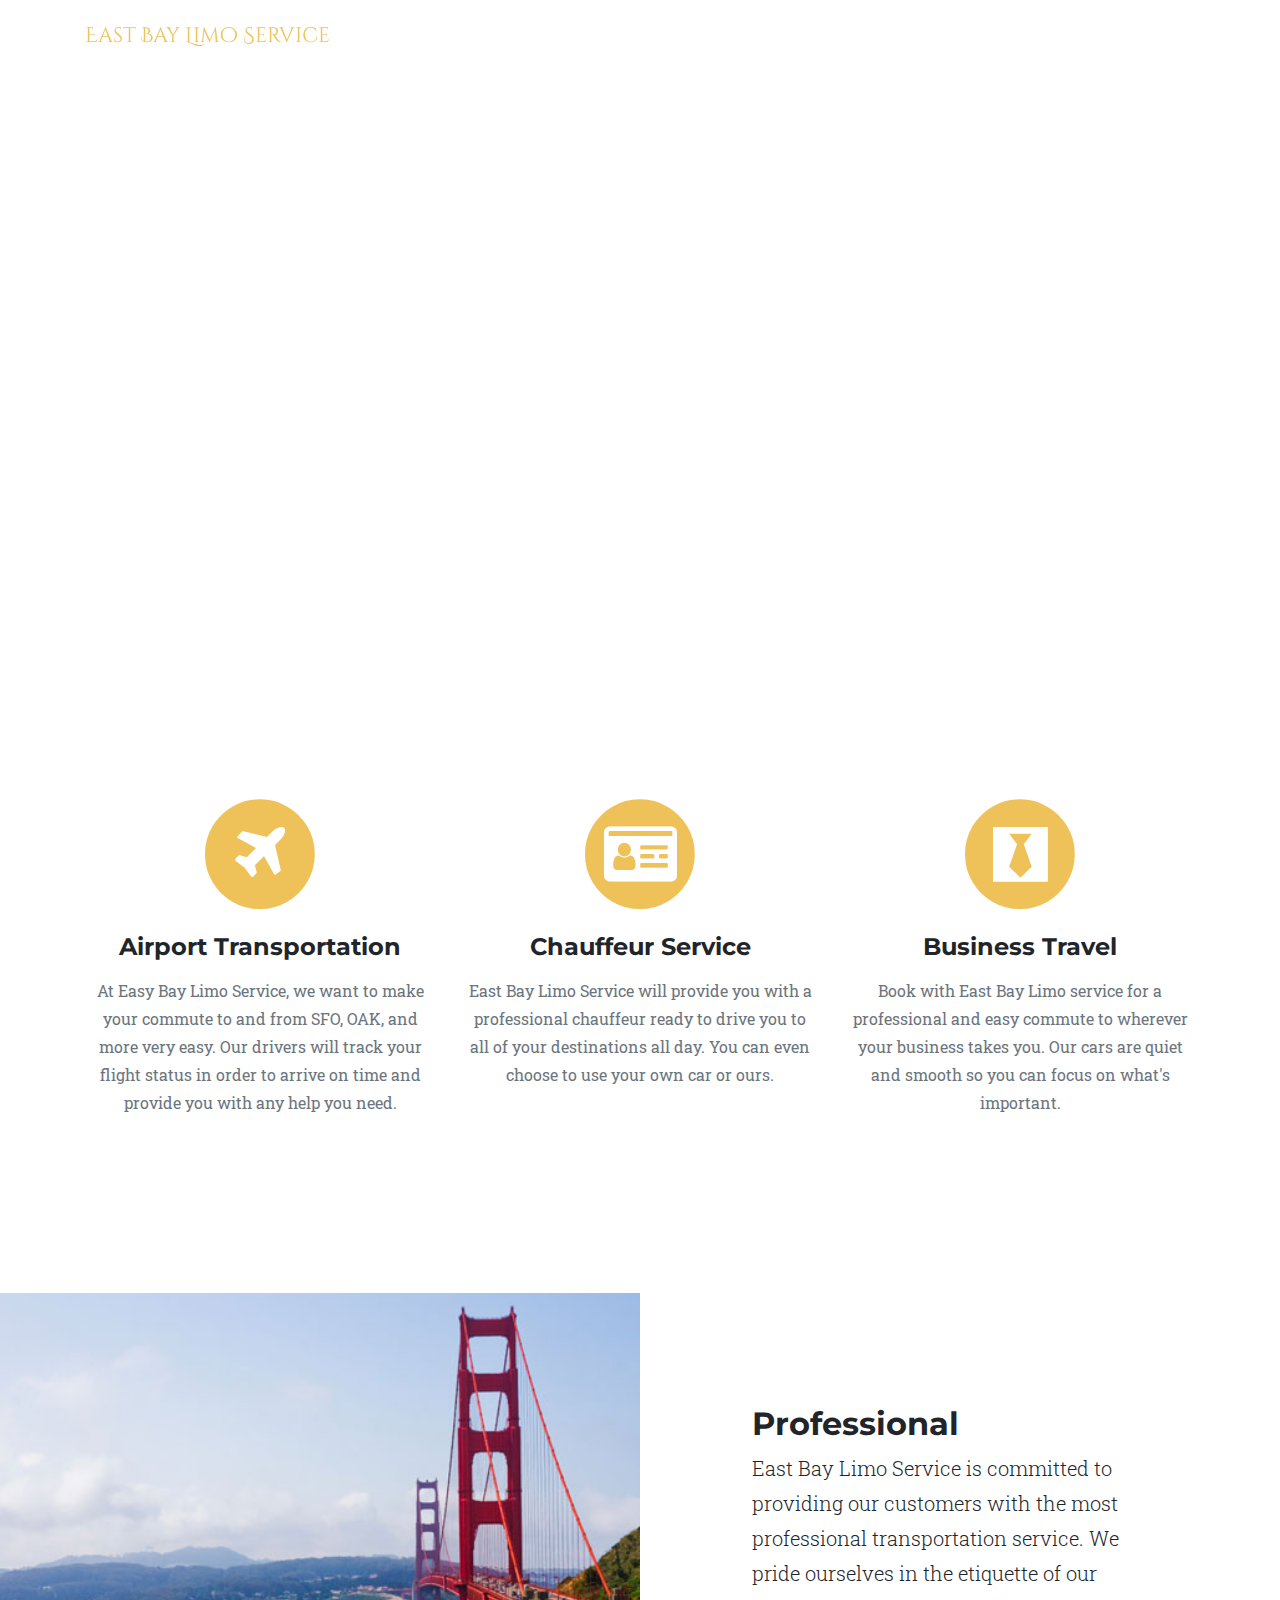
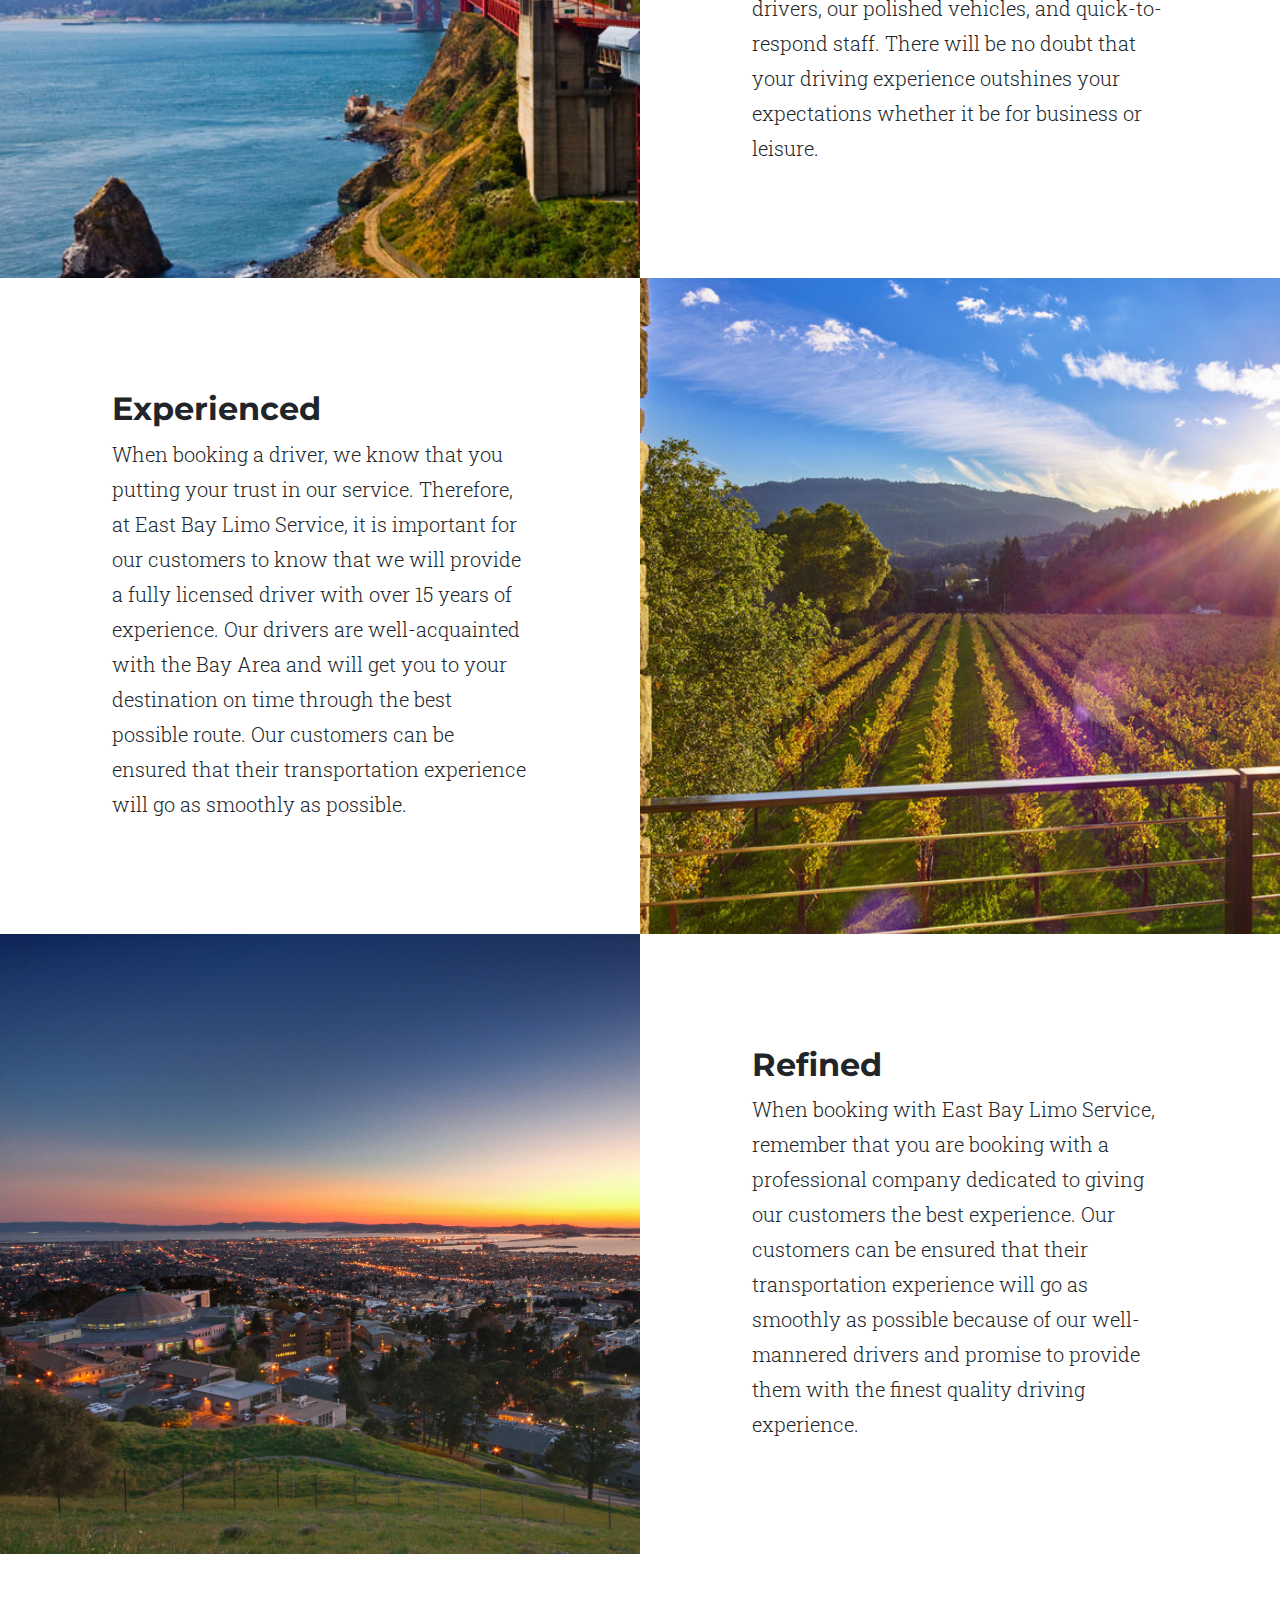
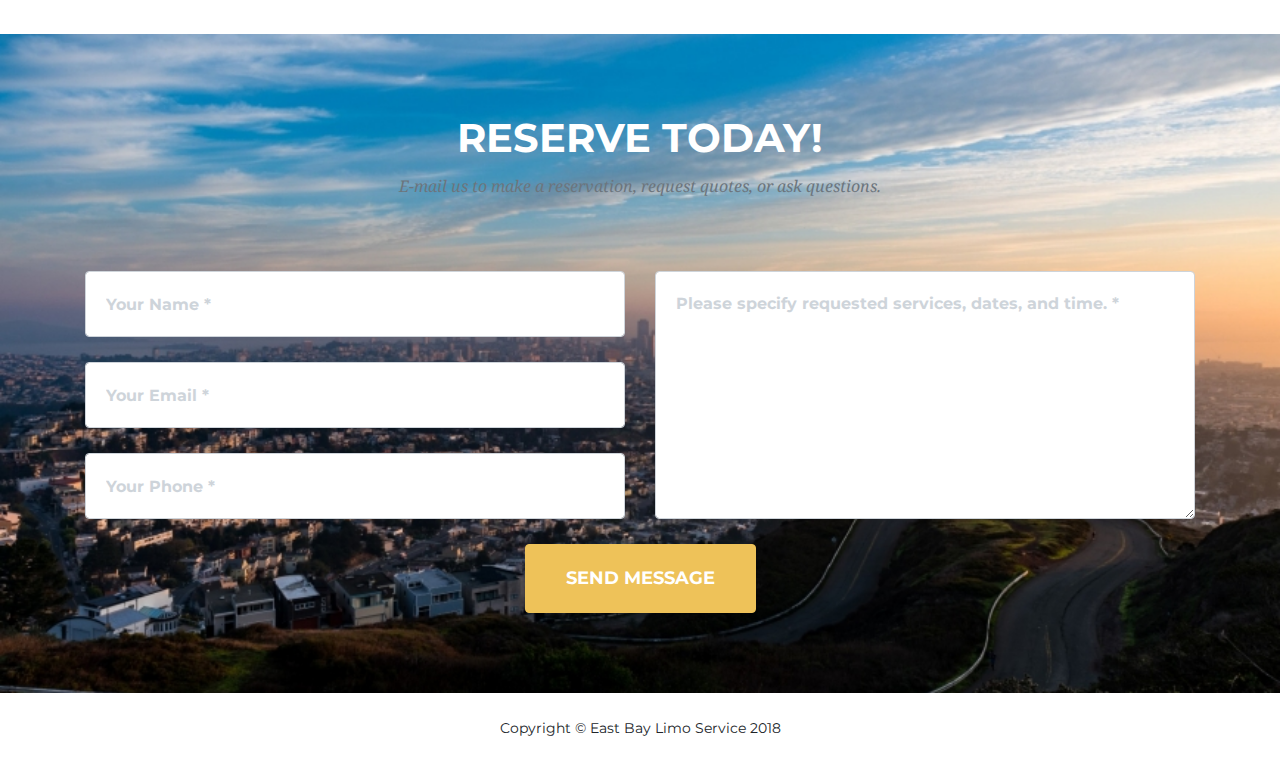
==== index.html @ e9b6e44f "initial commit" ====
<!DOCTYPE html>
<html lang="en">

  <head>
    <link rel="shortcut icon" type="image/x-icon" href="img/favicon.png">
    <meta charset="utf-8">
    <meta name="viewport" content="width=device-width, initial-scale=1, shrink-to-fit=no">
    <meta name="description" content="">
    <meta name="author" content="">

    <title>East Bay Limo Service</title>

    <!-- Bootstrap core CSS -->
    <link href="vendor/bootstrap/css/bootstrap.min.css" rel="stylesheet">

    <!-- Custom fonts for this template -->
    <link href="vendor/font-awesome/css/font-awesome.min.css" rel="stylesheet" type="text/css">
    <link href="https://fonts.googleapis.com/css?family=Montserrat:400,700" rel="stylesheet" type="text/css">
    <link href='https://fonts.googleapis.com/css?family=Kaushan+Script' rel='stylesheet' type='text/css'>
    <link href='https://fonts.googleapis.com/css?family=Droid+Serif:400,700,400italic,700italic' rel='stylesheet' type='text/css'>
    <link href='https://fonts.googleapis.com/css?family=Roboto+Slab:400,100,300,700' rel='stylesheet' type='text/css'>
    <link href='https://fonts.googleapis.com/css?family=Cinzel Decorative' rel='stylesheet'>

    <!-- Custom styles for this template -->
    <link href="css/agency.min.css" rel="stylesheet">

  </head>

  <body id="page-top">

    <!-- Navigation -->
    <nav class="navbar navbar-expand-lg navbar-dark fixed-top" id="mainNav">
      <div class="container">
        <a class="navbar-brand js-scroll-trigger" href="#page-top">East Bay Limo Service</a>
        <button class="navbar-toggler navbar-toggler-right" type="button" data-toggle="collapse" data-target="#navbarResponsive" aria-controls="navbarResponsive" aria-expanded="false" aria-label="Toggle navigation">
          Menu
          <i class="fa fa-bars"></i>
        </button>
        <div class="collapse navbar-collapse" id="navbarResponsive">
          <ul class="navbar-nav text-uppercase ml-auto">
            <li class="nav-item">
              <a class="nav-link js-scroll-trigger" href="#services">Services</a>
            </li>
            <li class="nav-item">
            <li class="nav-item">
              <a class="nav-link js-scroll-trigger" href="#about">About</a>
            </li>
            <li class="nav-item">
              <a class="nav-link scroll" href="east-bay-limo-rates.html">Rates</a>
            </li>
            <li class="nav-item">
              <a class="nav-link js-scroll-trigger" href="#contact">Reserve</a>
            </li>
          </ul>
        </div>
      </div>
    </nav>

    <!-- Header -->
    <header class="masthead">
      <div class="container">
        <div class="intro-text">
           <div class="intro-heading text-uppercase">East Bay Limo Service</div>

          <div class="intro-lead-in">Book today!</div>
         </div>
       </div>
     </header>

    <!-- About -->


    <!-- Services -->
    <section id="services">
      <div class="container">
        <div class="row text-center">
          <div class="col-md-4">
            <span class="fa-stack fa-4x">
              <i class="fa fa-circle fa-stack-2x text-primary"></i>
              <i class="fa fa-plane fa-stack-1x fa-inverse"></i>
            </span>
            <h4 class="service-heading">Airport Transportation</h4>
            <p class="text-muted">At Easy Bay Limo Service, we want to make your commute to and from SFO, OAK, and more very easy. Our drivers will track your flight status in order to arrive
            on time and provide you with any help you need. </p>
          </div>
          <div class="col-md-4">
            <span class="fa-stack fa-4x">
              <i class="fa fa-circle fa-stack-2x text-primary"></i>
              <i class="fa fa-drivers-license fa-stack-1x fa-inverse"></i>
            </span>
            <h4 class="service-heading">Chauffeur Service</h4>
            <p class="text-muted">East Bay Limo Service will provide you with a professional chauffeur ready to drive you to all of your destinations all day. You can even
              choose to use your own car or ours.</p>
          </div>
          <div class="col-md-4">
            <span class="fa-stack fa-4x">
              <i class="fa fa-circle fa-stack-2x text-primary"></i>
              <i class="fa fa-black-tie fa-stack-1x fa-inverse"></i>
            </span>
            <h4 class="service-heading">Business Travel</h4>
            <p class="text-muted">Book with East Bay Limo service for a professional and easy commute to wherever your business takes you. Our cars are quiet and smooth so you
                                can focus on what's important. </p>
          </div>
        </div>
      </div>
    </section>

    <!-- Image Showcases -->
    <section class="showcase" id="about">
      <div class="container-fluid p-0">
        <div class="row no-gutters">
          <div class="col-lg-6 text-white showcase-img" style="background-image: url('img/goldengate.jpg');"></div>
          <div class="col-lg-6 my-auto showcase-text">
            <h2>Professional</h2>
            <p class="lead mb-0">East Bay Limo Service is committed to providing our customers with the most professional transportation service.
              We pride ourselves in the etiquette of our drivers, our polished vehicles, and quick-to-respond staff. There will be no doubt that your
              driving experience outshines your expectations whether it be for business or leisure.</p>
          </div>
        </div>
        <div class="row no-gutters">
          <div class="col-lg-6 order-lg-2 text-white showcase-img" style="background-image: url('img/napa.jpeg');"></div>
          <div class="col-lg-6 order-lg-1 my-auto showcase-text">
            <h2>Experienced</h2>
            <p class="lead mb-0">When booking a driver, we know that you putting your trust in our service. Therefore, at East Bay Limo Service,
                                  it is important for our customers to know that we will provide a fully licensed driver with over 15 years of experience.
                                  Our drivers are well-acquainted with the Bay Area and will get you to your destination on time through the best possible
                                  route. Our customers can be ensured that their transportation experience will go as smoothly as possible. </p>
          </div>
        </div>
        <div class="row no-gutters">
          <div class="col-lg-6 text-white showcase-img" style="background-image: url('img/berkeley.jpg');"></div>
          <div class="col-lg-6 my-auto showcase-text">
            <h2>Refined</h2>
            <p class="lead mb-0">When booking with East Bay Limo Service, remember that you are booking with a professional company dedicated to giving our customers
              the best experience. Our customers can be ensured that their transportation experience will go as smoothly as possible because of our well-mannered
              drivers and promise to provide them with the finest quality driving experience.</p>
          </div>
        </div>
      </div>
    </section>

    <!-- Contact -->
    <section id="contact">
      <div class="container">
        <div class="row">
          <div class="col-lg-12 text-center">
            <h2 class="section-heading text-uppercase">Reserve Today!</h2>
            <h3 class="section-subheading text-muted">E-mail us to make a reservation, request quotes, or ask questions.</h3>
          </div>
        </div>
        <div class="row">
          <div class="col-lg-12">
            <form id="contactForm" name="sentMessage" novalidate="novalidate">
              <div class="row">
                <div class="col-md-6">
                  <div class="form-group">
                    <input class="form-control" id="name" type="text" placeholder="Your Name *" required="required" data-validation-required-message="Please enter your name.">
                    <p class="help-block text-danger"></p>
                  </div>
                  <div class="form-group">
                    <input class="form-control" id="email" type="email" placeholder="Your Email *" required="required" data-validation-required-message="Please enter your email address.">
                    <p class="help-block text-danger"></p>
                  </div>
                  <div class="form-group">
                    <input class="form-control" id="phone" type="tel" placeholder="Your Phone *" required="required" data-validation-required-message="Please enter your phone number.">
                    <p class="help-block text-danger"></p>
                  </div>
                </div>
                <div class="col-md-6">
                  <div class="form-group">
                    <textarea class="form-control" id="message" placeholder="Please specify requested services, dates, and time. *" required="required" data-validation-required-message="Please enter a message."></textarea>
                    <p class="help-block text-danger"></p>
                  </div>
                </div>
                <div class="clearfix"></div>
                <div class="col-lg-12 text-center">
                  <div id="success"></div>
                  <button id="sendMessageButton" class="btn btn-primary btn-xl text-uppercase" type="submit">Send Message</button>
                </div>
              </div>
            </form>
          </div>
        </div>
      </div>
    </section>

    <!-- Footer -->
    <footer>
      <div class="container">
        <div class="row">
          <div class="col-md-12">
            <span class="copyright">Copyright &copy; East Bay Limo Service 2018</span>
          </div>
        <!-- <div class="col-md-4">
            <ul class="list-inline social-buttons">
              <li class="list-inline-item">
                <a href="#">
                  <i class="fa fa-twitter"></i>
                </a>
              </li>
              <li class="list-inline-item">
                <a href="#">
                  <i class="fa fa-facebook"></i>
                </a>
              </li>
              <li class="list-inline-item">
                <a href="#">
                  <i class="fa fa-linkedin"></i>
                </a>
              </li>
            </ul>
          </div>
          <div class="col-md-4">
            <ul class="list-inline quicklinks">
              <li class="list-inline-item">
                <a href="#">Privacy Policy</a>
              </li>
              <li class="list-inline-item">
                <a href="#">Terms of Use</a>
              </li>
            </ul>
          </div> -->
        </div>
      </div>
    </footer>

    <!-- Bootstrap core JavaScript -->
    <script src="vendor/jquery/jquery.min.js"></script>
    <script src="vendor/bootstrap/js/bootstrap.bundle.min.js"></script>

    <!-- Plugin JavaScript -->
    <script src="vendor/jquery-easing/jquery.easing.min.js"></script>

    <!-- Contact form JavaScript -->
    <script src="js/jqBootstrapValidation.js"></script>
    <script src="js/contact_me.js"></script>

    <!-- Custom scripts for this template -->
    <script src="js/agency.min.js"></script>

  </body>

</html>
---- css/agency.min.css ----
body {
    overflow-x: hidden;
    font-family: 'Roboto Slab', 'Helvetica Neue', Helvetica, Arial, sans-serif
}

p {
    line-height: 1.75
}

a {
    color: #eec259
}

a:hover {
    color: #fec503
}

.text-primary {
    color: #eec259 !important
}

h1, h2, h3, h4, h5, h6 {
    font-weight: 700;
    font-family: Montserrat, 'Helvetica Neue', Helvetica, Arial, sans-serif
}

section {
    padding: 100px 0
}

section h2.section-heading {
    font-size: 40px;
    margin-top: 0;
    margin-bottom: 15px
}

section h3.section-subheading {
    font-size: 16px;
    font-weight: 400;
    font-style: italic;
    margin-bottom: 75px;
    text-transform: none;
    font-family: 'Droid Serif', 'Helvetica Neue', Helvetica, Arial, sans-serif
}

@media (min-width: 768px) {
    section {
        padding: 80px 0
    }
}

.btn {
    font-family: Montserrat, 'Helvetica Neue', Helvetica, Arial, sans-serif;
    font-weight: 700
}

.btn-xl {
    font-size: 18px;
    padding: 20px 40px
}

.btn-primary {
    background-color: #eec259;
    border-color: #eec259
}

.btn-primary:active, .btn-primary:focus, .btn-primary:hover {
    background-color: #fec810 !important;
    border-color: #fec810 !important;
    color: #fff
}

.btn-primary:active, .btn-primary:focus {
    box-shadow: 0 0 0 .2rem rgba(254, 209, 55, .5) !important
}

::-moz-selection {
    background: #eec259;
    text-shadow: none
}

::selection {
    background: #eec259;
    text-shadow: none
}

img::selection {
    background: 0 0
}

img::-moz-selection {
    background: 0 0
}

#mainNav {
    background-color: #212529
}

#mainNav .navbar-toggler {
    font-size: 12px;
    right: 0;
    padding: 13px;
    text-transform: uppercase;
    color: #fff;
    border: 0;
    background-color: #eec259;
    font-family: Montserrat, 'Helvetica Neue', Helvetica, Arial, sans-serif
}

#mainNav .navbar-brand {
    color: #eec259;
    font-family: 'Cinzel Decorative', 'Helvetica Neue', Helvetica, Arial, cursive
}

#mainNav .navbar-brand.active, #mainNav .navbar-brand:active, #mainNav .navbar-brand:focus, #mainNav .navbar-brand:hover {
    color: #fec503
}

#mainNav .navbar-nav .nav-item .nav-link {
    font-size: 90%;
    font-weight: 400;
    padding: .75em 0;
    letter-spacing: 1px;
    color: #fff;
    font-family: Montserrat, 'Helvetica Neue', Helvetica, Arial, sans-serif
}

#mainNav .navbar-nav .nav-item .nav-link.active, #mainNav .navbar-nav .nav-item .nav-link:hover {
    color: #eec259
}

@media (min-width: 992px) {
    #mainNav {
        padding-top: 10px;
        padding-bottom: 25px;
        -webkit-transition: padding-top .3s, padding-bottom .3s;
        -moz-transition: padding-top .3s, padding-bottom .3s;
        transition: padding-top .3s, padding-bottom .3s;
        border: none;
        background-color: transparent
    }

    #mainNav .navbar-brand {
        font-size: 1.3em;
        -webkit-transition: all .3s;
        -moz-transition: all .3s;
        transition: all .3s
    }

    #mainNav .navbar-nav .nav-item .nav-link {
        padding: 1.1em 1em !important
    }

    #mainNav.navbar-shrink {
        padding-top: 0;
        padding-bottom: 0;
        background-color: #212529
    }

    #mainNav.navbar-shrink .navbar-brand {
        font-size: 1.25em;
        padding: 12px 0
    }
}

#subNav {
    background-color: #212529
}

#subNav .navbar-toggler {
    font-size: 12px;
    right: 0;
    padding: 13px;
    text-transform: uppercase;
    color: #fff;
    border: 0;
    background-color: #eec259;
    font-family: Montserrat, 'Helvetica Neue', Helvetica, Arial, sans-serif
}

#subNav .navbar-brand {
    color: #eec259;
    font-family: 'Cinzel Decorative', 'Helvetica Neue', Helvetica, Arial, cursive
}

#subNav .navbar-brand.active, #subNav .navbar-brand:active, #subNav .navbar-brand:focus, #subNav .navbar-brand:hover {
    color: #fec503
}

#subNav .navbar-nav .nav-item .nav-link {
    font-size: 90%;
    font-weight: 400;
    padding: .75em 0;
    letter-spacing: 1px;
    color: #fff;
    font-family: Montserrat, 'Helvetica Neue', Helvetica, Arial, sans-serif
}

#subNav .navbar-nav .nav-item .nav-link.active, #subNav .navbar-nav .nav-item .nav-link:hover {
    color: #eec259
}

@media (min-width: 992px) {
    #subNav {
        padding-top: 0px;
        padding-bottom: 0px;
        -webkit-transition: padding-top .3s, padding-bottom .3s;
        -moz-transition: padding-top .3s, padding-bottom .3s;
        transition: padding-top .3s, padding-bottom .3s;
        border: none
    }

    #subNav .navbar-brand {
        font-size: 20px;
        -webkit-transition: all .3s;
        -moz-transition: all .3s;
        transition: all .3s
    }

    #subNav .navbar-nav .nav-item .nav-link {
        padding: 1.15em 1em !important
    }

    #subNav.navbar-shrink {
        padding-top: 0;
        padding-bottom: 0;
        background-color: #212529
    }

    #subNav.navbar-shrink .navbar-brand {
        font-size: 1.2em;
        padding: 12px 0
    }
}

header.masthead {
    text-align: center;
    color: #fff;
    background-image: url(../img/baybridge.jpg);
    background-repeat: no-repeat;
    background-attachment: scroll;
    background-position: center center;
    -webkit-background-size: cover;
    -moz-background-size: cover;
    -o-background-size: cover;
    background-size: cover
}

header.masthead .intro-text {
    padding-top: 150px;
    padding-bottom: 100px
}

header.masthead .intro-text .intro-lead-in {
    font-size: 22px;
    font-style: italic;
    line-height: 22px;
    margin-bottom: 25px;
    font-family: 'Droid Serif', 'Helvetica Neue', Helvetica, Arial, sans-serif
}

header.masthead .intro-text .intro-heading {
    font-size: 40px;
    font-weight: 700;
    line-height: 50px;
    margin-bottom: 25px;
    font-family: Montserrat, 'Helvetica Neue', Helvetica, Arial, sans-serif
}

@media (min-width: 768px) {
    header.masthead .intro-text {
        padding-top: 300px;
        padding-bottom: 200px
    }

    header.masthead .intro-text .intro-lead-in {
        font-size: 40px;
        font-style: italic;
        line-height: 40px;
        margin-bottom: 25px;
        font-family: 'Droid Serif', 'Helvetica Neue', Helvetica, Arial, sans-serif
    }

    header.masthead .intro-text .intro-heading {
        font-size: 75px;
        font-weight: 700;
        line-height: 75px;
        margin-bottom: 70px;
        font-family: Montserrat, 'Helvetica Neue', Helvetica, Arial, sans-serif
    }
}

.service-heading {
    margin: 15px 0;
    text-transform: none
}

#portfolio .portfolio-item {
    right: 0;
    margin: 0 0 15px
}

#portfolio .portfolio-item .portfolio-link {
    position: relative;
    display: block;
    max-width: 400px;
    margin: 0 auto;
    cursor: pointer
}

#portfolio .portfolio-item .portfolio-link .portfolio-hover {
    position: absolute;
    width: 100%;
    height: 100%;
    -webkit-transition: all ease .5s;
    -moz-transition: all ease .5s;
    transition: all ease .5s;
    opacity: 0;
    background: rgba(254, 209, 54, .9)
}

#portfolio .portfolio-item .portfolio-link .portfolio-hover:hover {
    opacity: 1
}

#portfolio .portfolio-item .portfolio-link .portfolio-hover .portfolio-hover-content {
    font-size: 20px;
    position: absolute;
    top: 50%;
    width: 100%;
    height: 20px;
    margin-top: -12px;
    text-align: center;
    color: #fff
}

#portfolio .portfolio-item .portfolio-link .portfolio-hover .portfolio-hover-content i {
    margin-top: -12px
}

#portfolio .portfolio-item .portfolio-link .portfolio-hover .portfolio-hover-content h3, #portfolio .portfolio-item .portfolio-link .portfolio-hover .portfolio-hover-content h4 {
    margin: 0
}

#portfolio .portfolio-item .portfolio-caption {
    max-width: 400px;
    margin: 0 auto;
    padding: 25px;
    text-align: center;
    background-color: #fff
}

#portfolio .portfolio-item .portfolio-caption h4 {
    margin: 0;
    text-transform: none
}

#portfolio .portfolio-item .portfolio-caption p {
    font-size: 16px;
    font-style: italic;
    margin: 0;
    font-family: 'Droid Serif', 'Helvetica Neue', Helvetica, Arial, sans-serif
}

#portfolio * {
    z-index: 2
}

@media (min-width: 767px) {
    #portfolio .portfolio-item {
        margin: 0 0 30px
    }
}

.portfolio-modal {
    padding-right: 0 !important
}

.portfolio-modal .modal-dialog {
    margin: 1rem;
    max-width: 100vw
}

.portfolio-modal .modal-content {
    padding: 100px 0;
    text-align: center
}

.portfolio-modal .modal-content h2 {
    font-size: 3em;
    margin-bottom: 15px
}

.portfolio-modal .modal-content p {
    margin-bottom: 30px
}

.portfolio-modal .modal-content p.item-intro {
    font-size: 16px;
    font-style: italic;
    margin: 20px 0 30px;
    font-family: 'Droid Serif', 'Helvetica Neue', Helvetica, Arial, sans-serif
}

.portfolio-modal .modal-content ul.list-inline {
    margin-top: 0;
    margin-bottom: 30px
}

.portfolio-modal .modal-content img {
    margin-bottom: 30px
}

.portfolio-modal .modal-content button {
    cursor: pointer
}

.portfolio-modal .close-modal {
    position: absolute;
    top: 25px;
    right: 25px;
    width: 75px;
    height: 75px;
    cursor: pointer;
    background-color: transparent
}

.portfolio-modal .close-modal:hover {
    opacity: .3
}

.portfolio-modal .close-modal .lr {
    z-index: 1051;
    width: 1px;
    height: 75px;
    margin-left: 35px;
    -webkit-transform: rotate(45deg);
    -ms-transform: rotate(45deg);
    transform: rotate(45deg);
    background-color: #212529
}

.portfolio-modal .close-modal .lr .rl {
    z-index: 1052;
    width: 1px;
    height: 75px;
    -webkit-transform: rotate(90deg);
    -ms-transform: rotate(90deg);
    transform: rotate(90deg);
    background-color: #212529
}

.timeline {
    position: relative;
    padding: 0;
    list-style: none
}

.timeline:before {
    position: absolute;
    top: 0;
    bottom: 0;
    left: 40px;
    width: 2px;
    margin-left: -1.5px;
    content: '';
    background-color: #e9ecef
}

.timeline > li {
    position: relative;
    min-height: 50px;
    margin-bottom: 50px
}

.timeline > li:after, .timeline > li:before {
    display: table;
    content: ' '
}

.timeline > li:after {
    clear: both
}

.timeline > li .timeline-panel {
    position: relative;
    float: right;
    width: 100%;
    padding: 0 20px 0 100px;
    text-align: left
}

.timeline > li .timeline-panel:before {
    right: auto;
    left: -15px;
    border-right-width: 15px;
    border-left-width: 0
}

.timeline > li .timeline-panel:after {
    right: auto;
    left: -14px;
    border-right-width: 14px;
    border-left-width: 0
}

.timeline > li .timeline-image {
    position: absolute;
    z-index: 100;
    left: 0;
    width: 80px;
    height: 80px;
    margin-left: 0;
    text-align: center;
    color: #fff;
    border: 7px solid #e9ecef;
    border-radius: 100%;
    background-color: #eec259
}

.timeline > li .timeline-image h4 {
    font-size: 10px;
    line-height: 14px;
    margin-top: 12px
}

.timeline > li.timeline-inverted > .timeline-panel {
    float: right;
    padding: 0 20px 0 100px;
    text-align: left
}

.timeline > li.timeline-inverted > .timeline-panel:before {
    right: auto;
    left: -15px;
    border-right-width: 15px;
    border-left-width: 0
}

.timeline > li.timeline-inverted > .timeline-panel:after {
    right: auto;
    left: -14px;
    border-right-width: 14px;
    border-left-width: 0
}

.timeline > li:last-child {
    margin-bottom: 0
}

.timeline .timeline-heading h4 {
    margin-top: 0;
    color: inherit
}

.timeline .timeline-heading h4.subheading {
    text-transform: none
}

.timeline .timeline-body > p, .timeline .timeline-body > ul {
    margin-bottom: 0
}

@media (min-width: 768px) {
    .timeline:before {
        left: 50%
    }

    .timeline > li {
        min-height: 100px;
        margin-bottom: 100px
    }

    .timeline > li .timeline-panel {
        float: left;
        width: 41%;
        padding: 0 20px 20px 30px;
        text-align: right
    }

    .timeline > li .timeline-image {
        left: 50%;
        width: 100px;
        height: 100px;
        margin-left: -50px
    }

    .timeline > li .timeline-image h4 {
        font-size: 13px;
        line-height: 18px;
        margin-top: 16px
    }

    .timeline > li.timeline-inverted > .timeline-panel {
        float: right;
        padding: 0 30px 20px 20px;
        text-align: left
    }
}

@media (min-width: 992px) {
    .timeline > li {
        min-height: 150px
    }

    .timeline > li .timeline-panel {
        padding: 0 20px 20px
    }

    .timeline > li .timeline-image {
        width: 150px;
        height: 150px;
        margin-left: -75px
    }

    .timeline > li .timeline-image h4 {
        font-size: 18px;
        line-height: 26px;
        margin-top: 30px
    }

    .timeline > li.timeline-inverted > .timeline-panel {
        padding: 0 20px 20px
    }
}

@media (min-width: 1200px) {
    .timeline > li {
        min-height: 170px
    }

    .timeline > li .timeline-panel {
        padding: 0 20px 20px 100px
    }

    .timeline > li .timeline-image {
        width: 170px;
        height: 170px;
        margin-left: -85px
    }

    .timeline > li .timeline-image h4 {
        margin-top: 40px
    }

    .timeline > li.timeline-inverted > .timeline-panel {
        padding: 0 100px 20px 20px
    }
}

.team-member {
    margin-bottom: 50px;
    text-align: center
}

.team-member img {
    width: 225px;
    height: 225px;
    border: 7px solid #fff
}

.team-member h4 {
    margin-top: 25px;
    margin-bottom: 0;
    text-transform: none
}

.team-member p {
    margin-top: 0
}

section#contact {
    background-color: #eec259;
    background-image: url(../img/bay.png);
    background-repeat: no-repeat;
    background-position: fixed;
    background-size: 100%
}

section#contact .section-heading {
    color: #fff
}

section#contact .form-group {
    margin-bottom: 25px
}

section#contact .form-group input, section#contact .form-group textarea {
    padding: 20px
}

section#contact .form-group input.form-control {
    height: auto
}

section#contact .form-group textarea.form-control {
    height: 248px
}

section#contact .form-control:focus {
    border-color: #eec259;
    box-shadow: none
}

section#contact ::-webkit-input-placeholder {
    font-weight: 700;
    color: #ced4da;
    font-family: Montserrat, 'Helvetica Neue', Helvetica, Arial, sans-serif
}

section#contact :-moz-placeholder {
    font-weight: 700;
    color: #ced4da;
    font-family: Montserrat, 'Helvetica Neue', Helvetica, Arial, sans-serif
}

section#contact ::-moz-placeholder {
    font-weight: 700;
    color: #ced4da;
    font-family: Montserrat, 'Helvetica Neue', Helvetica, Arial, sans-serif
}

section#contact :-ms-input-placeholder {
    font-weight: 700;
    color: #ced4da;
    font-family: Montserrat, 'Helvetica Neue', Helvetica, Arial, sans-serif
}

footer {
    padding: 15px 0;
    text-align: center
}

footer span.copyright {
    font-size: 90%;
    line-height: 40px;
    text-transform: none;
    font-family: Montserrat, 'Helvetica Neue', Helvetica, Arial, sans-serif
}

footer ul.quicklinks {
    font-size: 90%;
    line-height: 40px;
    margin-bottom: 0;
    text-transform: none;
    font-family: Montserrat, 'Helvetica Neue', Helvetica, Arial, sans-serif
}

ul.social-buttons {
    margin-bottom: 0
}

ul.social-buttons li a {
    font-size: 20px;
    line-height: 40px;
    display: block;
    width: 40px;
    height: 40px;
    -webkit-transition: all .3s;
    -moz-transition: all .3s;
    transition: all .3s;
    color: #fff;
    border-radius: 100%;
    outline: 0;
    background-color: #212529
}

ul.social-buttons li a:active, ul.social-buttons li a:focus, ul.social-buttons li a:hover {
    background-color: #eec259
}


.showcase .showcase-text {
    padding: 3rem;
}

.showcase .showcase-img {
    min-height: 30rem;
    background-size: cover;
}

@media (min-width: 768px) {
    .showcase .showcase-text {
        padding: 7rem;
    }
}



.table {
    border-radius: 22px;
}

.table thead tr{
    background-color: #eec259;
    border: 2px solid #ddd;
}

.table thead tr th{
    border: 2px solid #ddd;
}


.table {
    border: 1px solid #ddd;
    padding: 10px;
    text-align: center;
    font-size: 14px;
    margin: 40px 2px;
    cursor: pointer;
}

.table tr td{
    border: 2px solid #ddd;
}
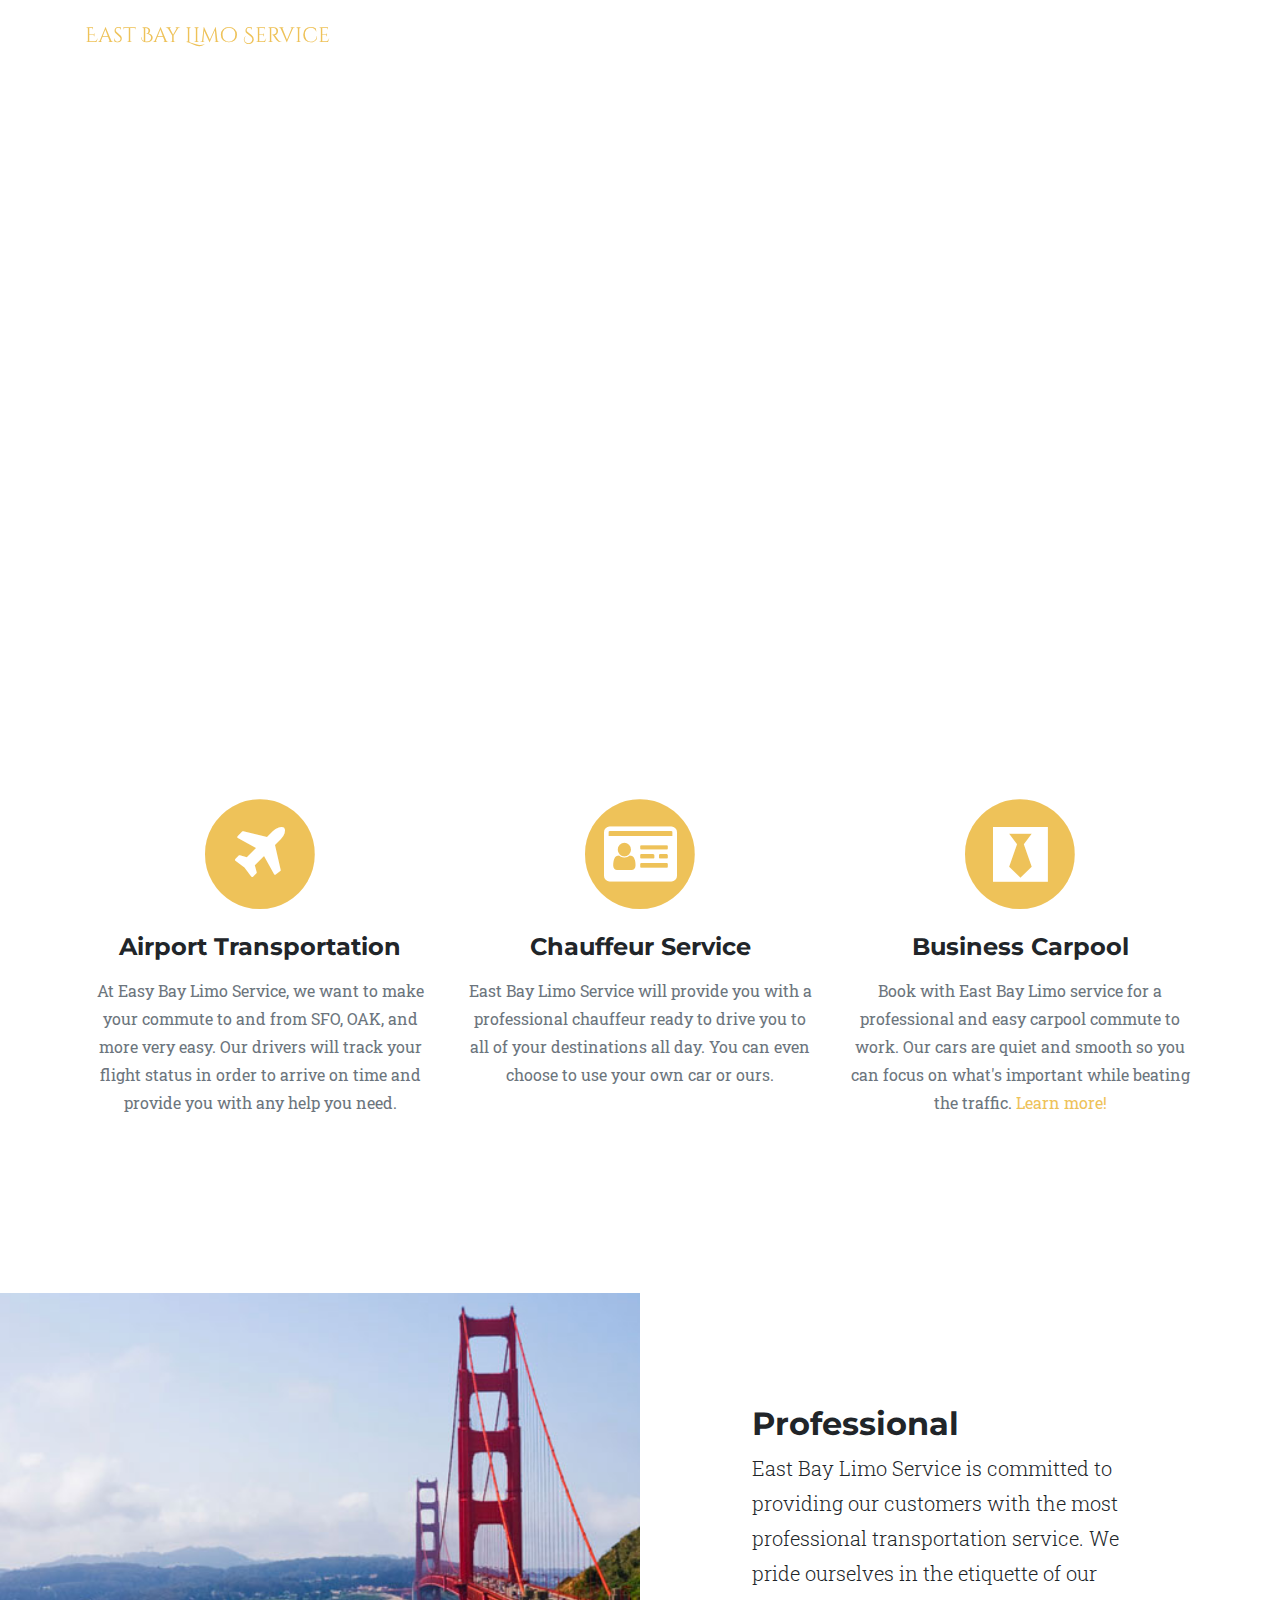
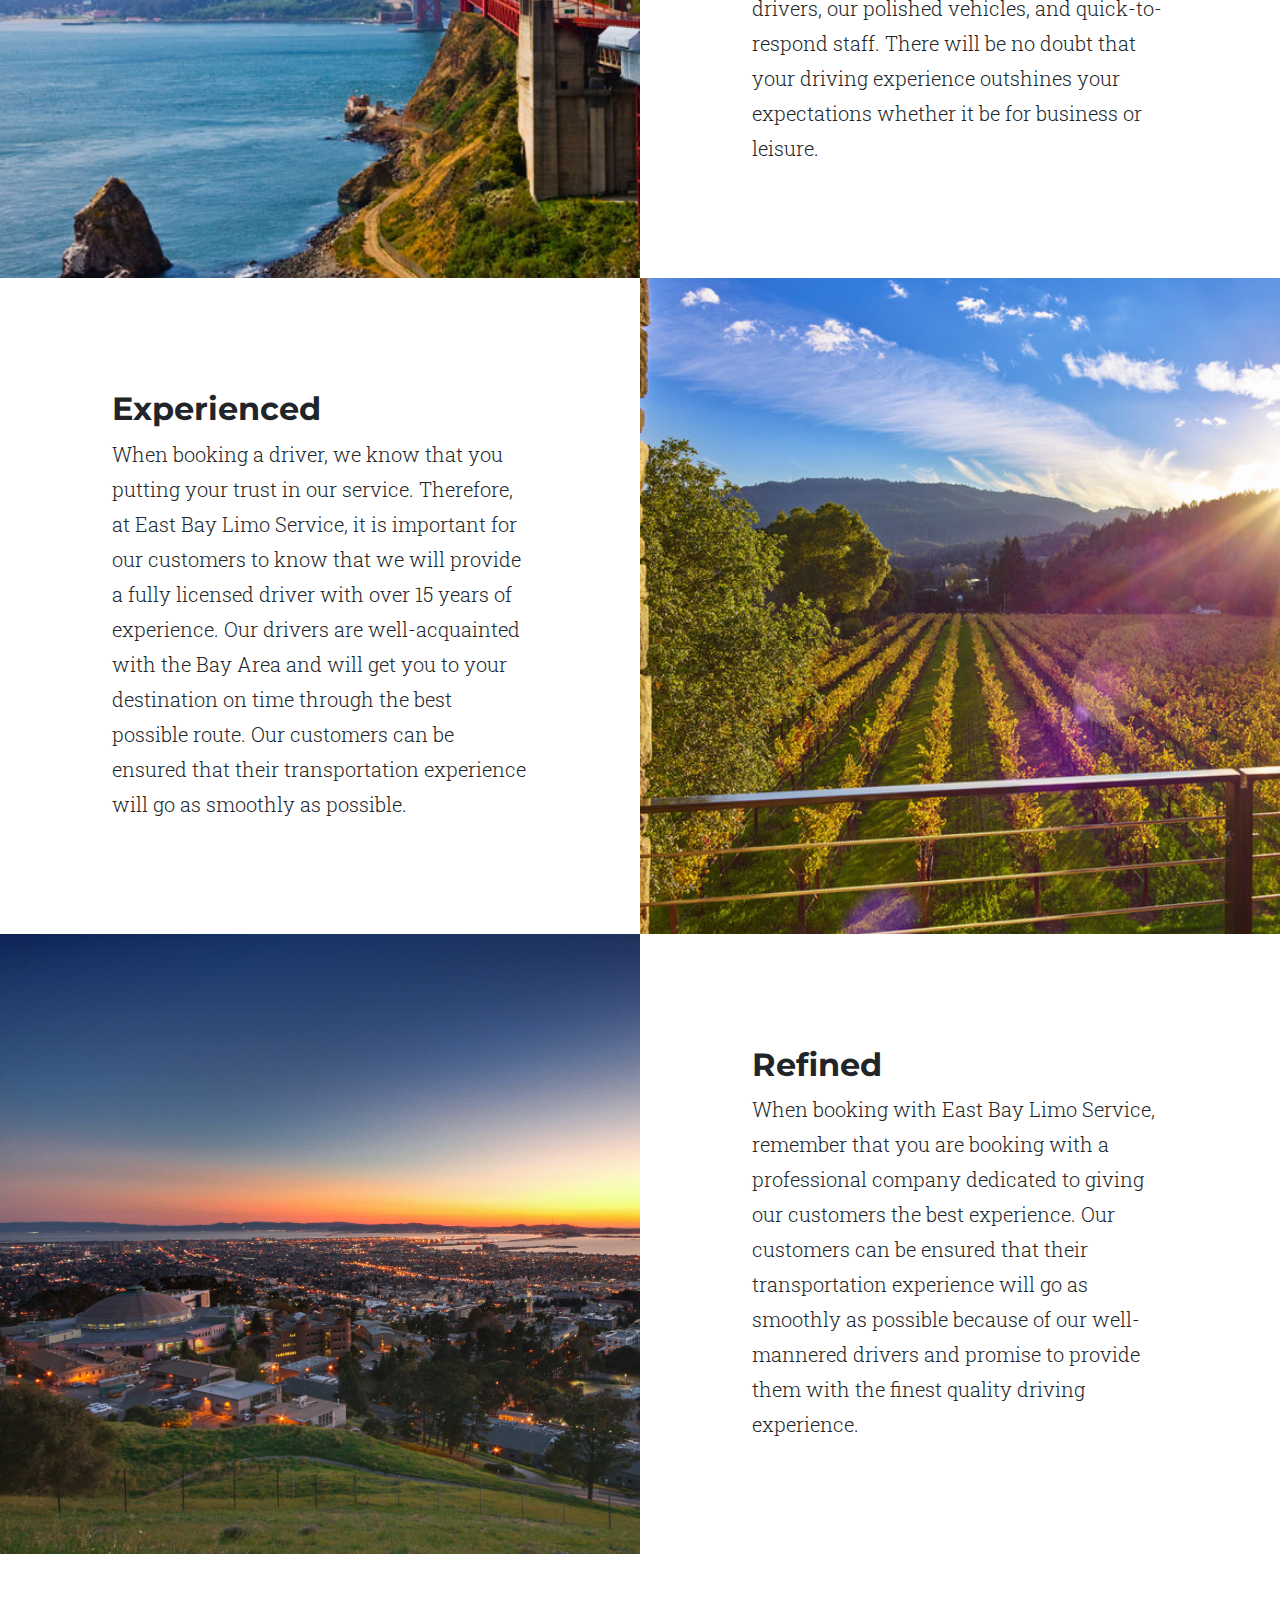
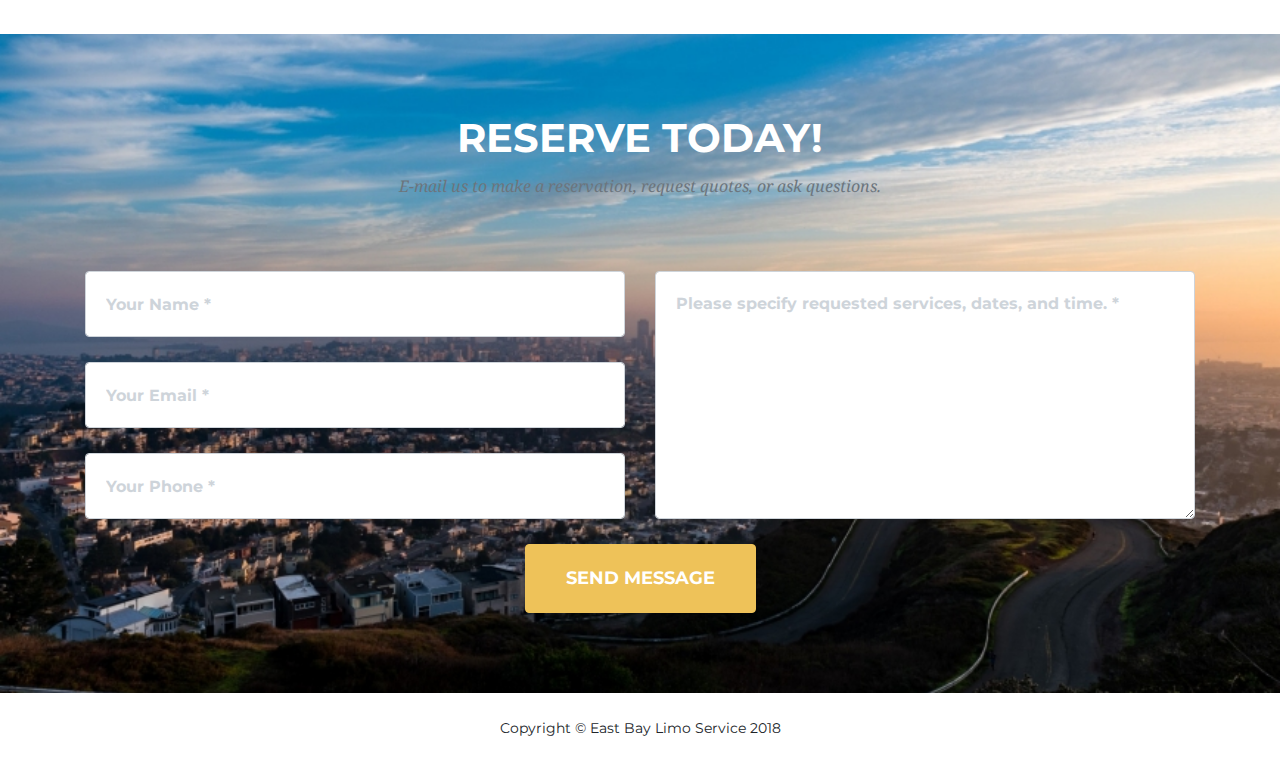
==== commit b3046108: "carpool" ====
--- a/index.html
+++ b/index.html
@@ -46,6 +46,9 @@
               <a class="nav-link js-scroll-trigger" href="#about">About</a>
             </li>
             <li class="nav-item">
+              <a class="nav-link js-scroll-trigger" href="east-bay-limo-carpool.html">Carpool</a>
+            </li>
+            <li class="nav-item">
               <a class="nav-link scroll" href="east-bay-limo-rates.html">Rates</a>
             </li>
             <li class="nav-item">
@@ -97,9 +100,9 @@
               <i class="fa fa-circle fa-stack-2x text-primary"></i>
               <i class="fa fa-black-tie fa-stack-1x fa-inverse"></i>
             </span>
-            <h4 class="service-heading">Business Travel</h4>
-            <p class="text-muted">Book with East Bay Limo service for a professional and easy commute to wherever your business takes you. Our cars are quiet and smooth so you
-                                can focus on what's important. </p>
+            <h4 class="service-heading">Business Carpool</h4>
+            <p class="text-muted">Book with East Bay Limo service for a professional and easy carpool commute to work. Our cars are quiet and smooth so you
+                                can focus on what's important while beating the traffic. <a href="east-bay-limo-carpool.html">Learn more!</a> </p>
           </div>
         </div>
       </div>
--- a/css/agency.min.css
+++ b/css/agency.min.css
@@ -812,4 +812,5 @@
 
 .table tr td{
     border: 2px solid #ddd;
-}+}
+
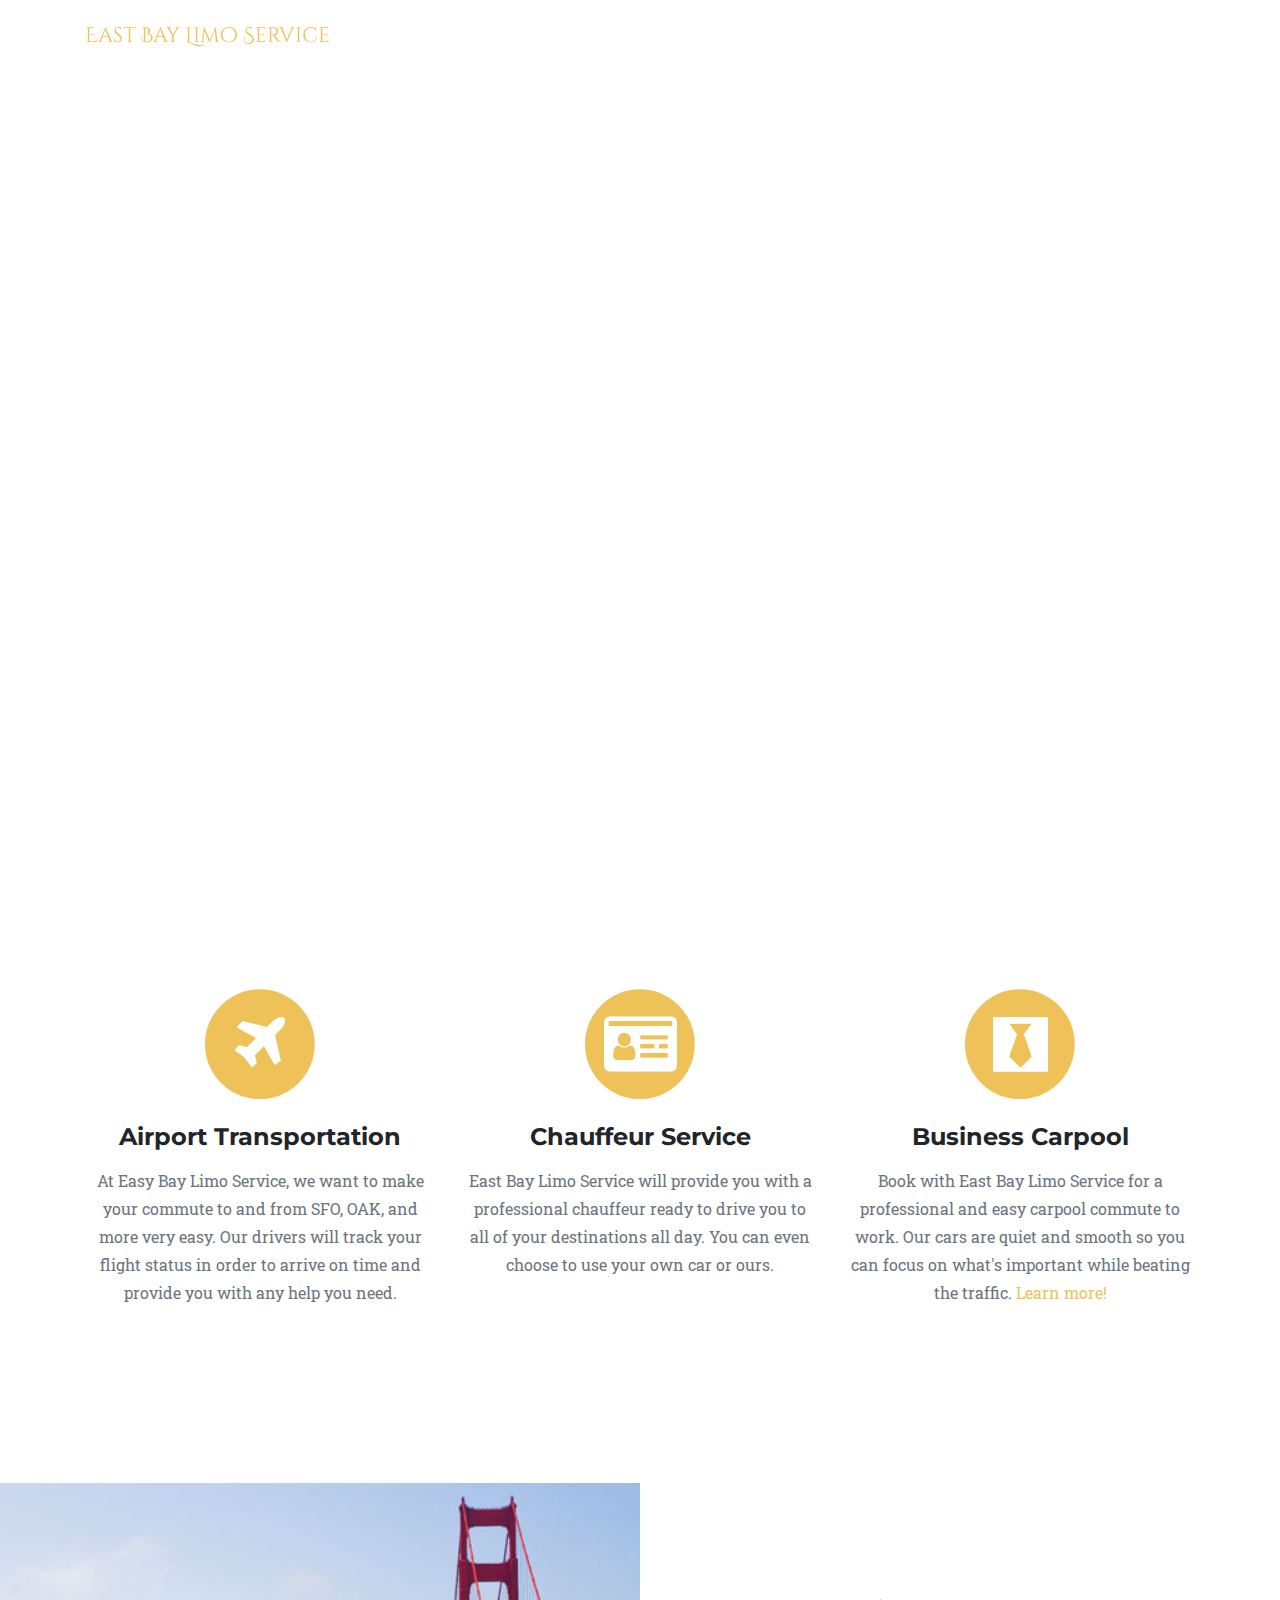
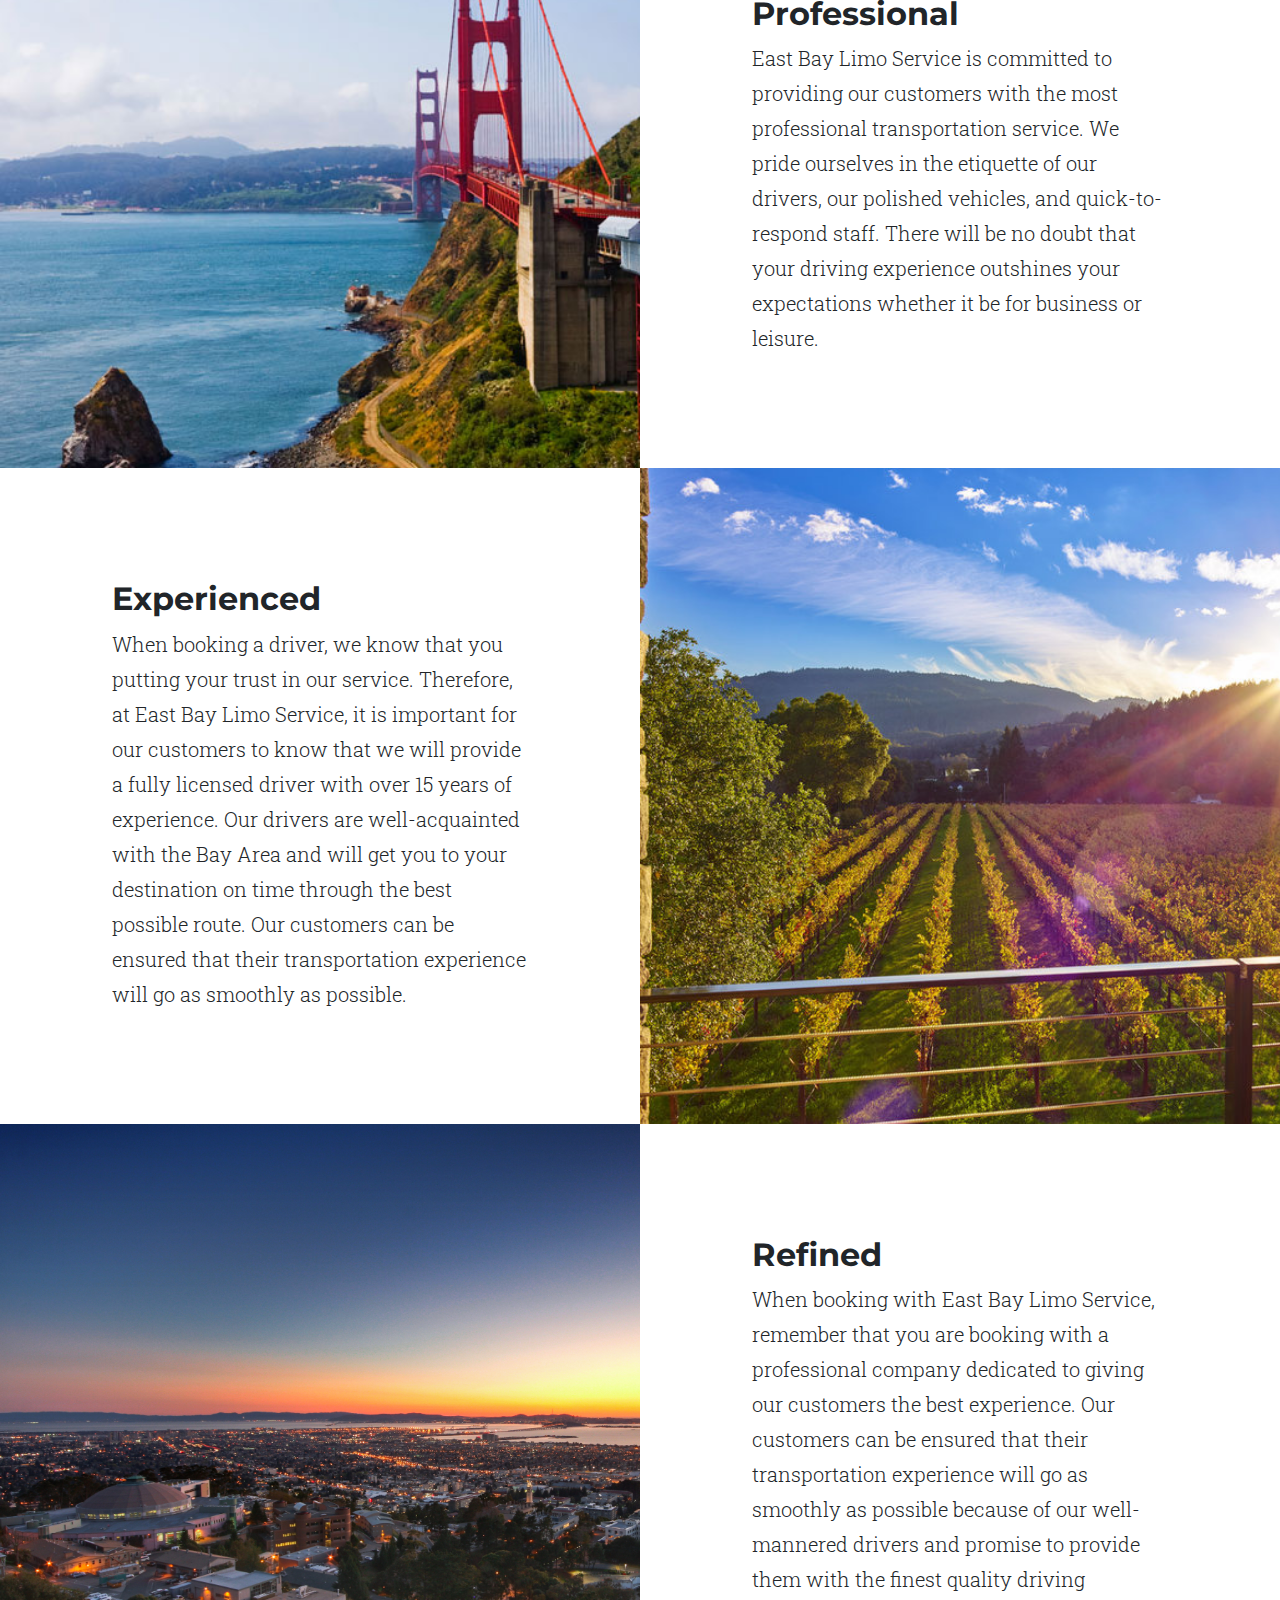
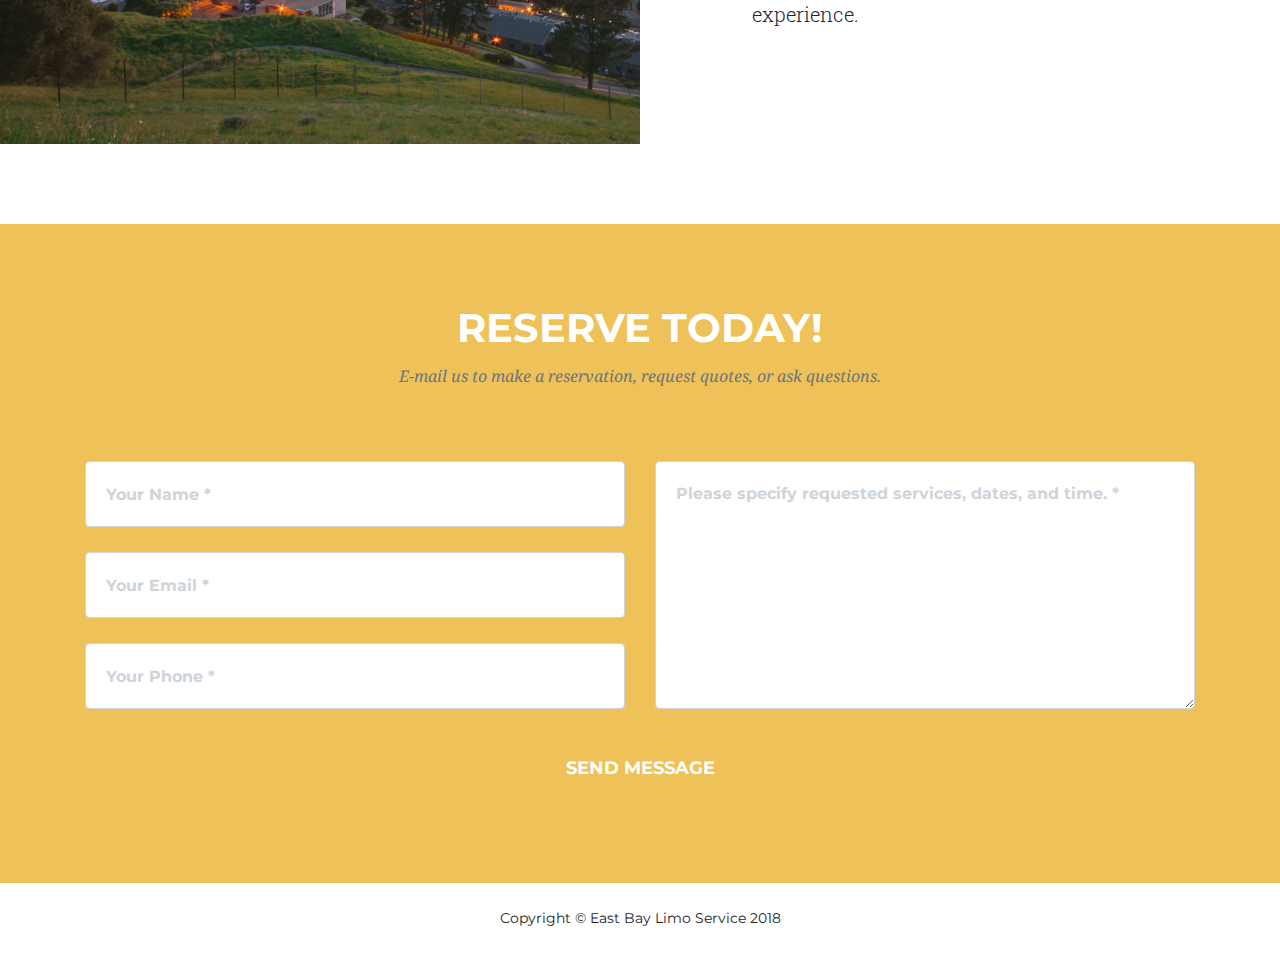
==== commit 6389d653: "Update index.html" ====
--- a/index.html
+++ b/index.html
@@ -101,7 +101,7 @@
               <i class="fa fa-black-tie fa-stack-1x fa-inverse"></i>
             </span>
             <h4 class="service-heading">Business Carpool</h4>
-            <p class="text-muted">Book with East Bay Limo service for a professional and easy carpool commute to work. Our cars are quiet and smooth so you
+            <p class="text-muted">Book with East Bay Limo Service for a professional and easy carpool commute to work. Our cars are quiet and smooth so you
                                 can focus on what's important while beating the traffic. <a href="east-bay-limo-carpool.html">Learn more!</a> </p>
           </div>
         </div>
--- a/css/agency.min.css
+++ b/css/agency.min.css
@@ -243,9 +243,12 @@
     -webkit-background-size: cover;
     -moz-background-size: cover;
     -o-background-size: cover;
-    background-size: cover
-}
-
+    background-size: cover;
+    height: 100vh;
+}
+.timeline-number{
+    font-size: 3em;
+}
 header.masthead .intro-text {
     padding-top: 150px;
     padding-bottom: 100px
@@ -671,7 +674,7 @@
 
 section#contact {
     background-color: #eec259;
-    background-image: url(../img/bay.png);
+    background-image: url(../img/bay1.png);
     background-repeat: no-repeat;
     background-position: fixed;
     background-size: 100%
